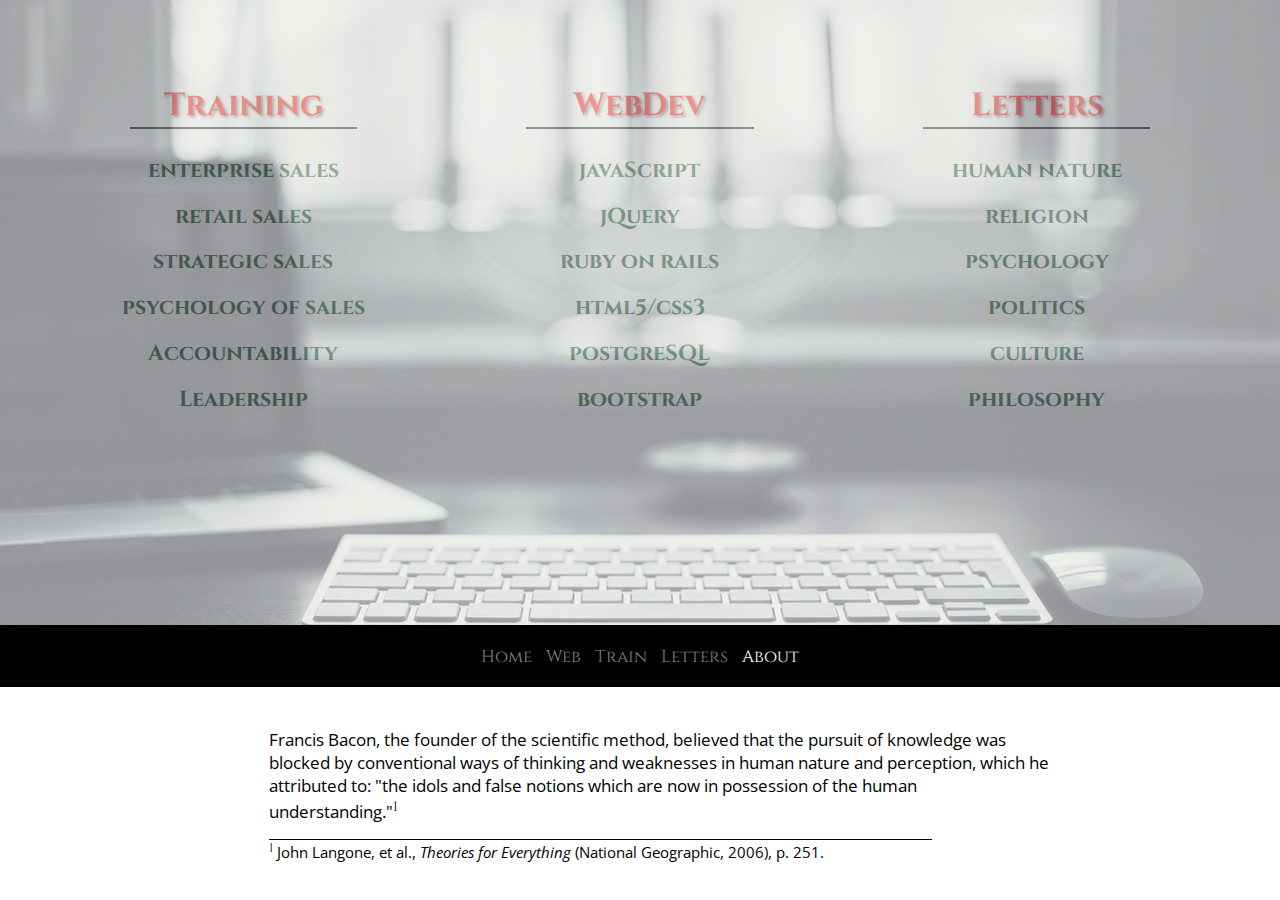
==== index2.html @ 85834494 "opacity" ====
<!DOCTYPE html>
<html>
<head>
<link href='https://fonts.googleapis.com/css?family=Open+Sans|Cinzel:400,700,900' rel='stylesheet' type='text/css'>
<link rel="stylesheet" type="text/css" href="css/portfolio.css">
<link rel="icon" type="image/png" sizes="16x16" href="img/favicon-16x16.png">
<meta name="viewport" content="width=device-width, initial-scale=1">
	<title>Portfolio</title>
</head>
<body>

<div id="about_title">
	<h1>About</h1>
</div>

<div id="master">
		<div id="work" class="about">
			<div class="about_text">
				<h1 class="border_bottom"> Training </h1>
				<h3> enterprise sales </h3>
				<h3> retail sales </h3>
				<h3> strategic sales </h3>
				<h3> psychology of sales </h3>
				<h3> Accountability </h3>
				<h3> Leadership </h3>
			</div>
		</div>
		<div id="skill" class="about">
			<div class="about_text">
				<h1 class="border_bottom"> WebDev </h1>
				<h3> javaScript </h3>
				<h3> jQuery </h3>
				<h3> ruby on rails </h3>
				<h3> html5/css3 </h3>
				<h3> postgreSQL </h3>
				<h3> bootstrap </h3>
			</div>
		</div>
		<div id="play" class="about">
			<div class="about_text">
				<h1 class="border_bottom"> Letters </h1>
				<h3> human nature </h3>
				<h3> religion </h3>
				<h3> psychology </h3>
				<h3> politics </h3>
				<h3> culture </h3>
				<h3> philosophy </h3>
			</div>
		</div>
	</div>

	<div>
		<img id="first_mobile" class="first" src="img/qhlvgu41odn9327.jpg">
	</div>
	
	<div class="navdiv2">
		<nav>
			<ul>
				<li>
					<a href="index.html">Home</a>
				</li>
				 <li>
				 	<a href="index3web.html">Web</a>
				</li>
				<li>
				 	<a href="index3train.html">Train</a>
				</li>
				<li>
					<a href="index3letters.html">Letters</a>
				</li>
				<li>
					<a class="current" href="index2.html">About</a>
				</li>
			</ul>
		</nav>
	</div>
	<div id="quote">
		<p> Francis Bacon, the founder of the scientific method, believed that the pursuit of knowledge was blocked by conventional ways of thinking and weaknesses in human nature and perception, which he attributed to: "the idols and false notions which are now in possession of the human understanding."<sup>1</sup></p>
		<p id="ref"><sup>1</sup> John Langone, et al., <i>Theories for Everything</i> (National Geographic, 2006), p. 251.</p>
	</div>

</body>
</html>
---- css/portfolio.css ----
body {
	margin: 0px; padding: 0px;
	background-image: url("../img/pyramid.png");
	height: 100vh;
	/*overflow-y: hidden;*/
	overflow-x: hidden;
}
* {
	font-family: cinzel;
}
.name {
	text-align: center;
	font-size: 4vw;
	color: white;
	margin: 7vh 0 -7vh 0;
	font-family: open sans;
}
#name3 {
	font-size: 8vw;
	margin-top: -43px;
	/*color: rgba(7,74,30,1);*/
	color: rgba(204,0,0,1);
}
#name4 {
	font-size: 6vw;
	margin-top: -43px;
	/*color: rgba(7,74,30,1);*/
	color: rgba(204,0,0,1);
}
.first {
	width: 100vw;
	height: 75vh;
	z-index: 1;
	opacity: 0.5;
}
li strong {
	font-family: open sans;
}
header {
	position: absolute;
	width: 76%;
	margin-right: 12%;
	margin-left: 12%;
	top: 15%;
	text-align: center;
	z-index: 2;
	font-size: 35px;
	padding: 0px;
}
header h1 {
	/*color: rgba(204,0,0,1);*/
	color: black;
	font-size: 7vw;
	margin: 0;
	text-shadow: 2px 2px 3px rgba(0,0,0,0.6);
}
header h4 {
	margin-left: 0px; padding-left: 0px;
	margin-right: 0px; padding-right: 0px;
}
nav li {
	display: inline;
}
nav li a {
 	padding: 0 5px 0 5px;
 	color: grey;
	font-size: 17px;
	text-decoration: none;
}
nav li a:hover {
	font-style: italic;
}
nav {
	width: 100%;
	background-color: black;
	padding: .4vh 0px .4vh 0px;
	position: relative;
	top: -4vh;
	z-index: 3;
}
nav ul {
	text-align: center;
	padding-left: 0;
}
.current {
	color: white;
}
#contact {
	text-align: center;
	margin-top: -25px;
}
#phone {
	color: rgba(98, 99, 87, 1.0);
}
#apps {
	width: 100vw;
	height: 40vh;
	z-index: 1;
}
.project1 {
	height: auto;
	width: 20%;
	float: left;
	margin-left: 14%;
	opacity: 1.0;
    filter: alpha(opacity=100);
}	
.project1:hover {
	opacity: 0.5;
    filter: alpha(opacity=50)
}
.project2 {
	height: auto;
	width: 20%;
	float: right;
	margin-right: 14%;
	opacity: 1.0;
    filter: alpha(opacity=100);
}
.project2:hover {
	opacity: 0.5;
    filter: alpha(opacity=50)
}
#project3 {
	margin-top: 50vh;
}
.project_left {
	margin-left: 5vw;
	margin-right: -5vw;
	position: relative;
	min-width: 40vw;
	display: block;
	/*overflow-y: scroll;*/
}
.project_right {
	margin-left: -5vw;
	margin-right: 5vw;
	position: relative;
	min-width: 40vw;
	display: block;
}
.p_left {
	font-size: 12px;
	width: 30%;
	margin-top: 13%;
	margin-left: 10%;
	position: absolute;
	float: left;
	font-family: open sans;
	font-size: 13px;
}
.p_right {
	font-size: 12px;
	width: 30%;
	margin-top: 13%;
	margin-left: 62%;
	position: absolute;
	float: left;
	font-family: open sans;
	font-size: 13px;
}
.align {
	text-align: center;
}

#ror {
	text-decoration: none;
}
#mail {
	width: 32px;
	height: 32px;
	margin-left: 15px;
}
#linkedin {
	height: 32px;
	margin-right: 10px;
}
.navdiv2 {
	margin-top: -20px;
	height: 5vh;
}
#quote {
	top: 74vh;
	text-align: left;
	position: absolute;
	width: 61%;
	height: 15vh;
	margin: 5vh 19vw 0vh 21vw;
	border: 1px;
	font-size: 1.3vw;
	
}
#quote p {
	font-family: open sans;
	text-decoration: bold;
}
#quote i {
	font-family: open sans;
}
.p {
	font-family: open sans;
	text-align: left;
	text-decoration-style: bold;
	color: black;
	font-size: 12px;
	text-decoration: none;
}
#ref {
	border-top-width: 1px;
	border-top-style: solid; 
	border-top-color: black;
	border-width: 85%;
	font-size: 1.2vw;
	width: 85%;
}
#master {
	height: 75vh;
	width: 100vw;
	position: absolute;
	margin-top: 1.8vh;
	margin-bottom: -1.8vh;

}
.border_bottom {
	border-bottom-width: 2px;
	border-bottom-style: solid; 
	border-bottom-color: black;
	width: 74%;
	margin-left: 13%;
	text-decoration: bold;
	text-shadow: 2px 2px 3px rgba(0,0,0,0.6);
}
#work {
	width: 24vw;
	position: absolute;
	margin-left: 7%;
	margin-right: 3.5vw;
	margin-top: 2.5%;
	margin-bottom: -2.5%;
}
#skill {
	width: 24%;
	position: absolute;
	margin-left: 38vw;
	margin-top: 2.5%;
	margin-bottom: -2.5%;
	text-align: center;
}
#play {
	width: 24vw;
	position: absolute;
	margin-right: 7vw;
	margin-left: 69vw;
	margin-top: 2.5%;
	margin-bottom: -2.5%;
	text-align: center;
}
.about {
	text-align: center;
	background-color: white;
	opacity: .7;
	border-radius: 25px;
	color: rgba(7,74,30,1);
	text-decoration-style: bold;
}
.about h3 {
	font-size: 1.7vw;
	margin-top: -1.6%;
	position: relative;
}
.about h1 {
	color: red;
	font-size: 2.5vw;
	margin-bottom: 3.5vh;
}
.about_text {
	margin: 4vh 0 4vh 0;
	height: 92%;
	position: relative;
}
.links {
	text-decoration: none;
	font-family: cinzel;
	margin: 0;
}
.descr {
	font-family: open sans;
	margin: 0;
}
#about_title {
	text-align: center;
	position: absolute;
	width: 100vw;
	display: none;
}

@media all and (max-width: 655px) {
	#project3 {
		display: none;
	}

/*	#project3 {
		display: none;
	}*/
/*	.first {
		height: 70vh;
	}
	#quote {
		width: 90%;
		margin: 3vh 5vw 0vh 5vw;
		font-size: 2vw;
		text-decoration: none;
	}
	#ref {
		font-size: .8em;
		width: 95%;
	}
	#master {
		margin-top: 15vh;
		margin-bottom: -7vh;
		margin-left: -1vw;
		margin-right: 1vw;
	}
	#work {
		width: 27vw;
	}
	#skill {
		width: 27vw;
	}
	#play {
		width: 27vw;
	}
	.about h3 {
		font-size: 2.4vw;
	}
	.about h1 {
		font-size: 3vw;
	}
	.about {
		height: 43vh;
	}
	.about_text {
		text-decoration: bold;
		color: black;
	}
	header h1 {
		font-size: 50px;
		margin-top: -3vh;
	}
	.name {
		font-size: 5vw;
		color: white;
		margin: 3vh 0 -7vh 0;
	}
	#apps {
		display: none;
	}
	#name3 {
		display: none;
	}
/*	.links {
		display: none;
	}*/
/*	.p li {
		margin-left: -5.5vw;
	}
	#p_left {
		width: 35%;
		margin-top: 14%;
		margin-left: 8%;
	}
	#p_right {
		width: 35%;
		margin-top: 14%;
		margin-left: 61%;
	}
	#p_right b {
		font-size: 15px;
	}
	#p_left b {
		font-size: 15px;
	}
	.not_mobile {
		display: none;
	}
	#about_title {
		text-align: center;
		position: absolute;
		width: 100vw;
		display: block;
	}
	.nav_projects {
		margin-top: 4vh;
	}
	body {
		margin: 0px; padding: 0px;
		background-image: url("../img/pyramid.png");
		height: 100vh;
	}
	.drop {
		display :none;
	}
}*/
/*@media (min-width: 401px) and (max-width: 700px){
	#quote {
		display: none;
	}
	#about_title {
		margin-top: -3.5vh;
	}
	.navdiv2 {
		margin-top: 0;
	}
	#first_mobile {
		height: 83vh;
	}
	.about {
		height: 60vh;
	}
	.about h3 {
		font-size: 1.7vw;
		margin-top: -2%;
		position: relative;
	}
	#master {
		margin-bottom: -10vh;
	}
*/
}
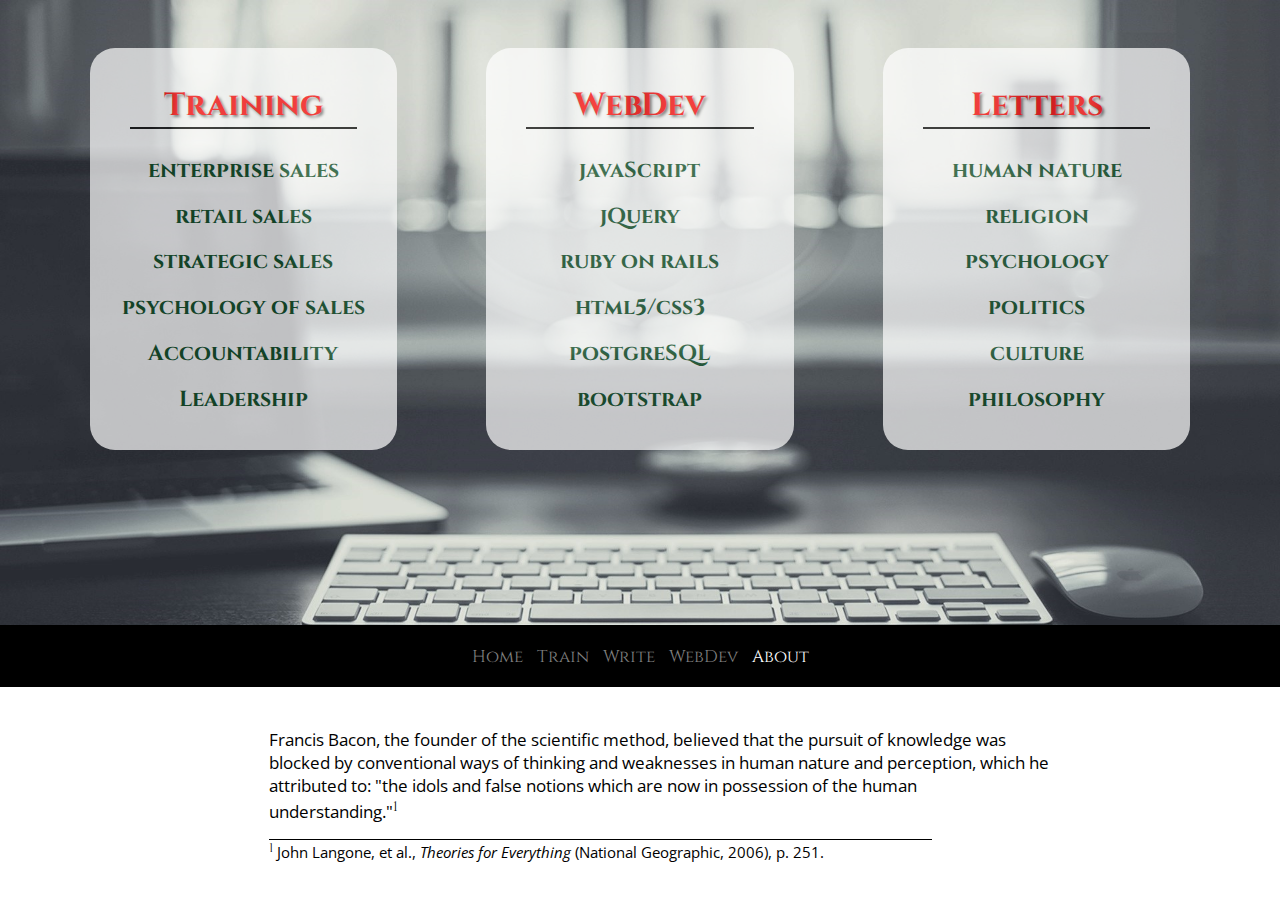
==== commit 75b3db60: "Punctuation" ====
--- a/index2.html
+++ b/index2.html
@@ -59,14 +59,15 @@
 				<li>
 					<a href="index.html">Home</a>
 				</li>
-				 <li>
-				 	<a href="index3web.html">Web</a>
-				</li>
+				 
 				<li>
 				 	<a href="index3train.html">Train</a>
 				</li>
 				<li>
-					<a href="index3letters.html">Letters</a>
+					<a href="index3letters.html">Write</a>
+				</li>
+				<li>
+				 	<a href="index3web.html">WebDev</a>
 				</li>
 				<li>
 					<a class="current" href="index2.html">About</a>
--- a/css/portfolio.css
+++ b/css/portfolio.css
@@ -31,7 +31,6 @@
 	width: 100vw;
 	height: 75vh;
 	z-index: 1;
-	opacity: 0.5;
 }
 li strong {
 	font-family: open sans;
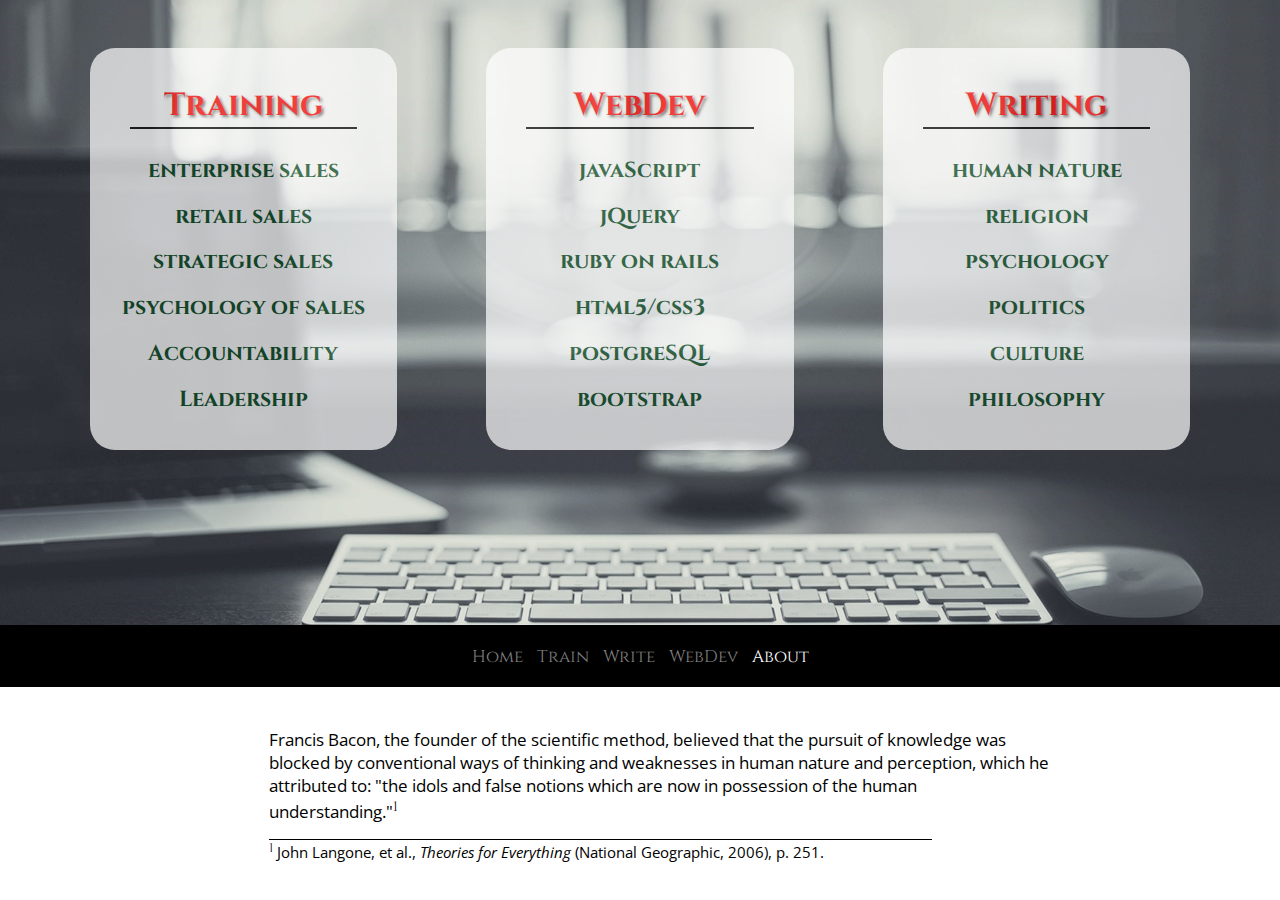
==== commit 47dd11a1: "Punctuation" ====
--- a/index2.html
+++ b/index2.html
@@ -38,7 +38,7 @@
 		</div>
 		<div id="play" class="about">
 			<div class="about_text">
-				<h1 class="border_bottom"> Letters </h1>
+				<h1 class="border_bottom"> Writing </h1>
 				<h3> human nature </h3>
 				<h3> religion </h3>
 				<h3> psychology </h3>
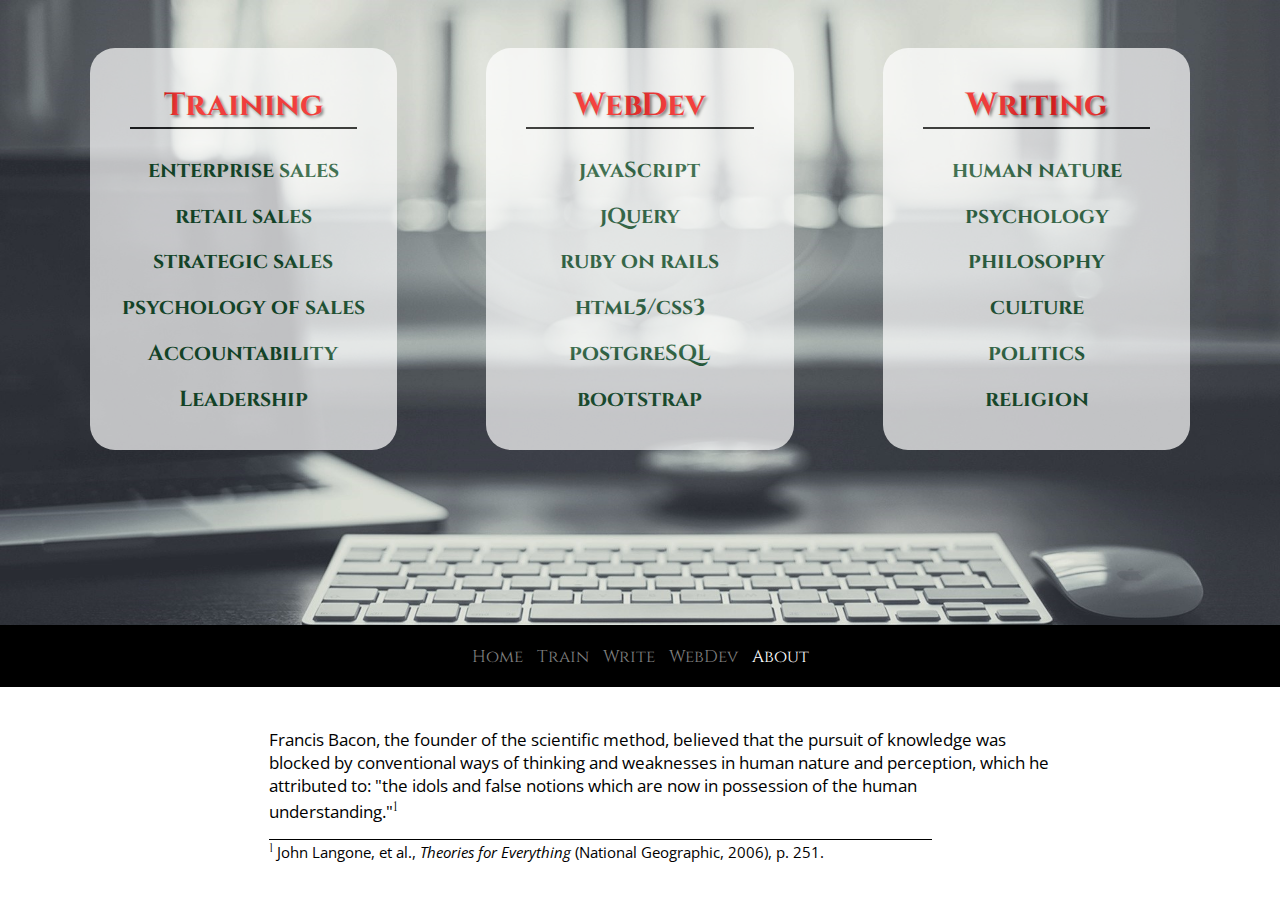
==== commit a6c3758a: "Punctuation" ====
--- a/index2.html
+++ b/index2.html
@@ -40,11 +40,11 @@
 			<div class="about_text">
 				<h1 class="border_bottom"> Writing </h1>
 				<h3> human nature </h3>
+				<h3> psychology </h3>
+				<h3> philosophy </h3>
+				<h3> culture </h3>
+				<h3> politics </h3>
 				<h3> religion </h3>
-				<h3> psychology </h3>
-				<h3> politics </h3>
-				<h3> culture </h3>
-				<h3> philosophy </h3>
 			</div>
 		</div>
 	</div>
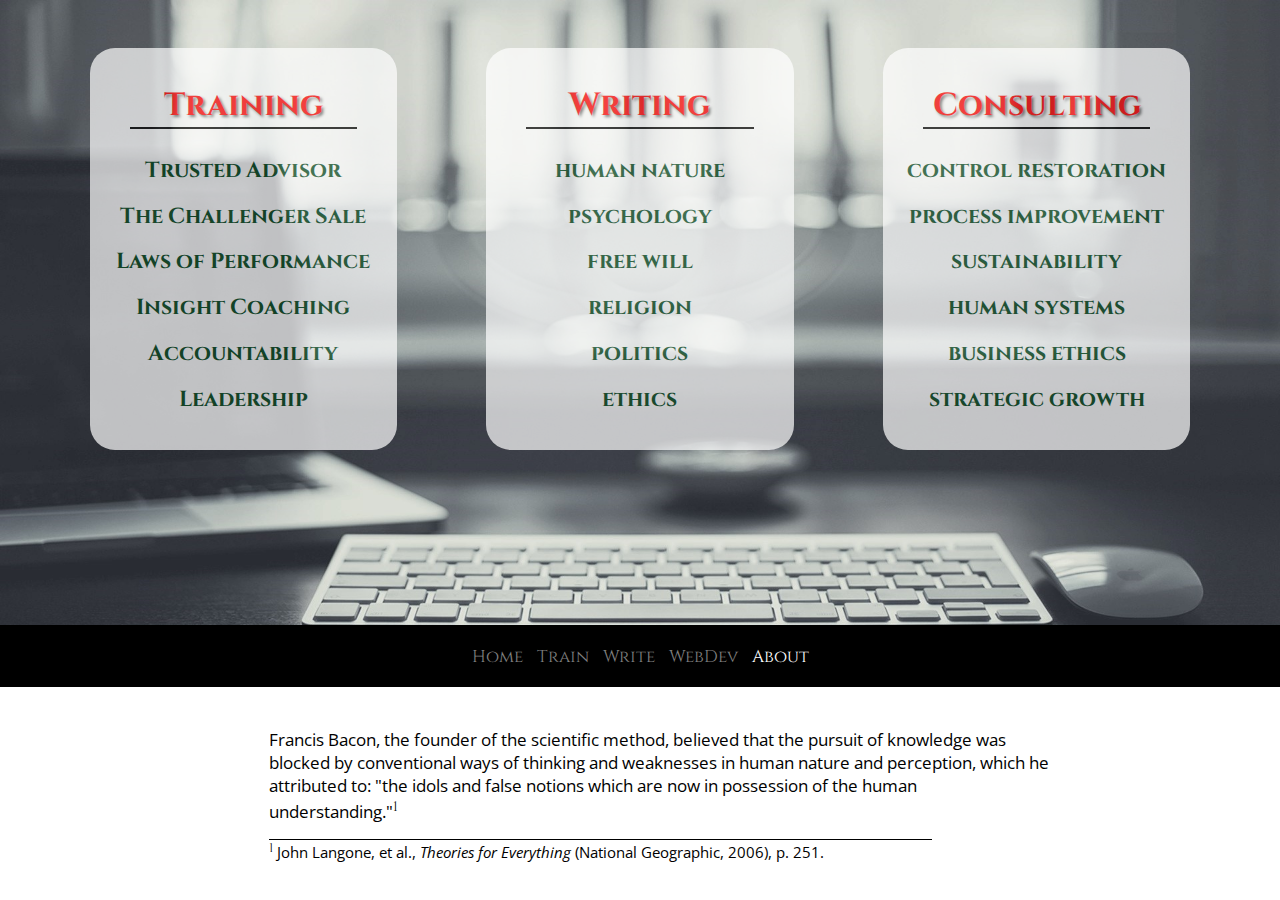
==== commit eff88fe8: "about update" ====
--- a/index2.html
+++ b/index2.html
@@ -17,37 +17,39 @@
 		<div id="work" class="about">
 			<div class="about_text">
 				<h1 class="border_bottom"> Training </h1>
-				<h3> enterprise sales </h3>
-				<h3> retail sales </h3>
-				<h3> strategic sales </h3>
-				<h3> psychology of sales </h3>
+				<h3> Trusted Advisor </h3>
+				<h3> The Challenger Sale </h3>
+				<h3> Laws of Performance </h3>
+				<h3> Insight Coaching </h3>
 				<h3> Accountability </h3>
 				<h3> Leadership </h3>
 			</div>
 		</div>
-		<div id="skill" class="about">
+
+		<div id="play" class="about">
 			<div class="about_text">
-				<h1 class="border_bottom"> WebDev </h1>
-				<h3> javaScript </h3>
-				<h3> jQuery </h3>
-				<h3> ruby on rails </h3>
-				<h3> html5/css3 </h3>
-				<h3> postgreSQL </h3>
-				<h3> bootstrap </h3>
+				<h1 class="border_bottom"> Consulting </h1>
+				<h3> control restoration </h3>
+				<h3> process improvement </h3>
+				<h3> sustainability </h3>
+				<h3> human systems </h3>
+				<h3> business ethics </h3>
+				<h3> strategic growth </h3>
 			</div>
 		</div>
-		<div id="play" class="about">
+
+		<div id="skill" class="about">
 			<div class="about_text">
 				<h1 class="border_bottom"> Writing </h1>
 				<h3> human nature </h3>
 				<h3> psychology </h3>
-				<h3> philosophy </h3>
-				<h3> culture </h3>
+				<h3> free will </h3>
+				<h3> religion </h3>
 				<h3> politics </h3>
-				<h3> religion </h3>
+				<h3> ethics </h3>
 			</div>
 		</div>
-	</div>
+</div>
 
 	<div>
 		<img id="first_mobile" class="first" src="img/qhlvgu41odn9327.jpg">
--- a/css/portfolio.css
+++ b/css/portfolio.css
@@ -23,7 +23,7 @@
 }
 #name4 {
 	font-size: 6vw;
-	margin-top: -43px;
+	margin-top: -41px;
 	/*color: rgba(7,74,30,1);*/
 	color: rgba(204,0,0,1);
 }
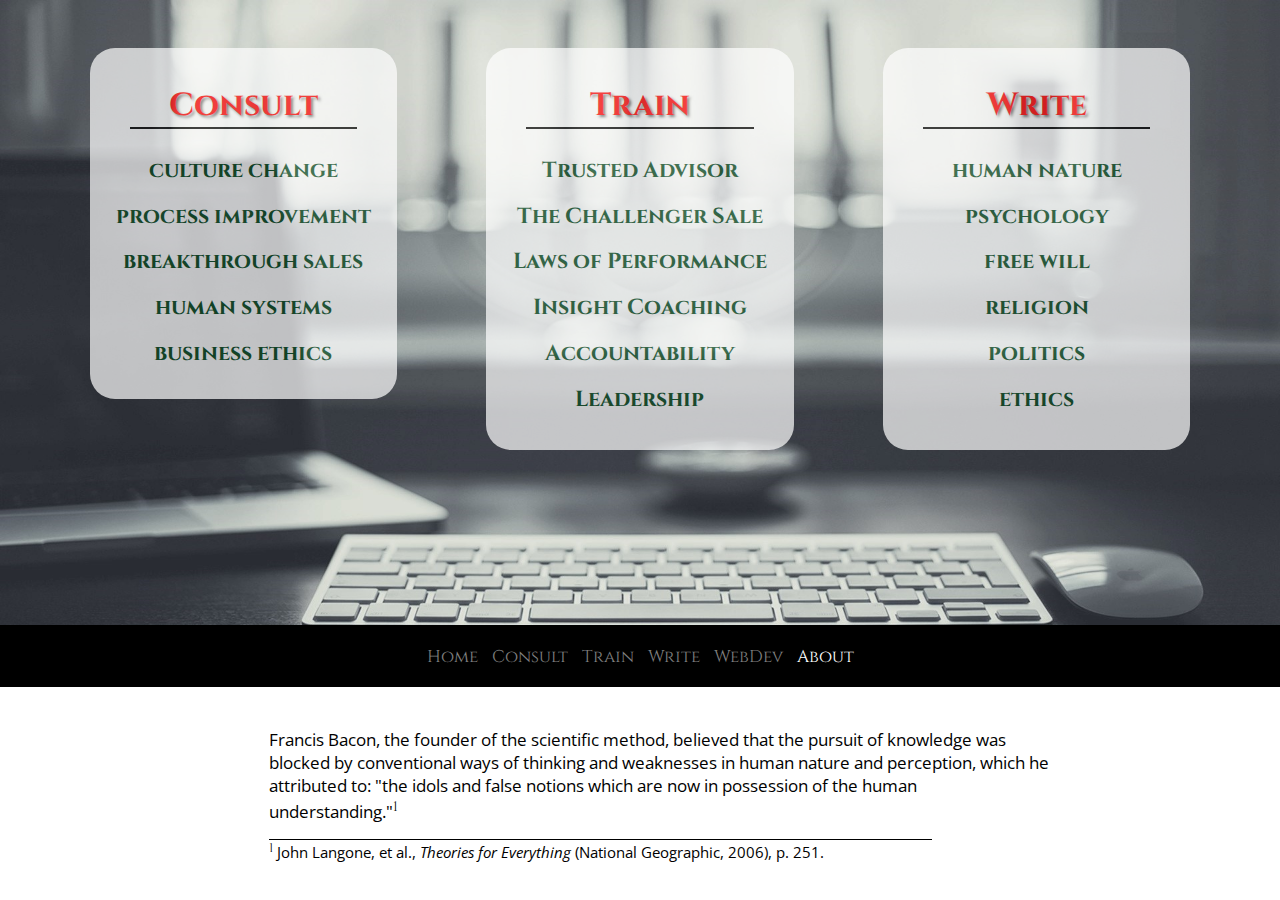
==== commit 94c5aeb5: "replace with Kotel Group" ====
--- a/index2.html
+++ b/index2.html
@@ -5,7 +5,7 @@
 <link rel="stylesheet" type="text/css" href="css/portfolio.css">
 <link rel="icon" type="image/png" sizes="16x16" href="img/favicon-16x16.png">
 <meta name="viewport" content="width=device-width, initial-scale=1">
-	<title>Portfolio</title>
+	<title>Kotel Group</title>
 </head>
 <body>
 
@@ -16,37 +16,38 @@
 <div id="master">
 		<div id="work" class="about">
 			<div class="about_text">
-				<h1 class="border_bottom"> Training </h1>
+				<h1 class="border_bottom"> Consult </h1>
+				<h3> culture change </h3>
+				<h3> process improvement </h3>
+				<h3> breakthrough sales </h3>
+				<h3> human systems </h3>
+				<h3> business ethics </h3>
+				<h3>  </h3>
+			</div>
+		</div>
+
+		<div id="play" class="about">
+			<div class="about_text">
+				<h1 class="border_bottom"> Write </h1>
+				<h3> human nature </h3>
+				<h3> psychology </h3>
+				<h3> free will </h3>
+				<h3> religion </h3>
+				<h3> politics </h3>
+				<h3> ethics </h3>
+			</div>
+		</div>
+
+		<div id="skill" class="about">
+			<div class="about_text">
+				<h1 class="border_bottom"> Train </h1>
 				<h3> Trusted Advisor </h3>
 				<h3> The Challenger Sale </h3>
 				<h3> Laws of Performance </h3>
 				<h3> Insight Coaching </h3>
 				<h3> Accountability </h3>
 				<h3> Leadership </h3>
-			</div>
-		</div>
-
-		<div id="play" class="about">
-			<div class="about_text">
-				<h1 class="border_bottom"> Consulting </h1>
-				<h3> control restoration </h3>
-				<h3> process improvement </h3>
-				<h3> sustainability </h3>
-				<h3> human systems </h3>
-				<h3> business ethics </h3>
-				<h3> strategic growth </h3>
-			</div>
-		</div>
-
-		<div id="skill" class="about">
-			<div class="about_text">
-				<h1 class="border_bottom"> Writing </h1>
-				<h3> human nature </h3>
-				<h3> psychology </h3>
-				<h3> free will </h3>
-				<h3> religion </h3>
-				<h3> politics </h3>
-				<h3> ethics </h3>
+				
 			</div>
 		</div>
 </div>
@@ -61,7 +62,9 @@
 				<li>
 					<a href="index.html">Home</a>
 				</li>
-				 
+			    <li>
+				    <a href="index3consult.html">Consult</a>
+			    </li>
 				<li>
 				 	<a href="index3train.html">Train</a>
 				</li>
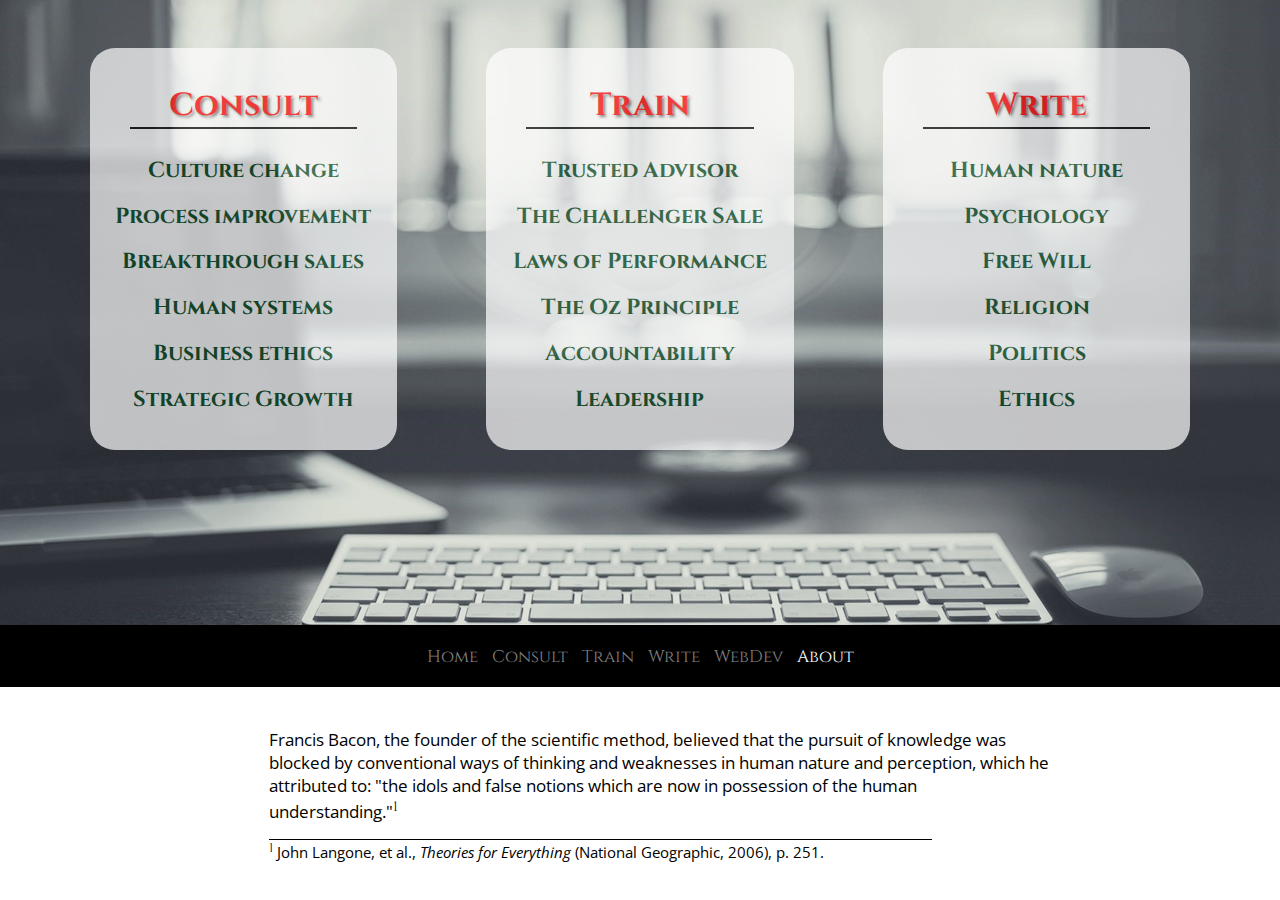
==== commit 87bbc413: "change page titles" ====
--- a/index2.html
+++ b/index2.html
@@ -17,24 +17,24 @@
 		<div id="work" class="about">
 			<div class="about_text">
 				<h1 class="border_bottom"> Consult </h1>
-				<h3> culture change </h3>
-				<h3> process improvement </h3>
-				<h3> breakthrough sales </h3>
-				<h3> human systems </h3>
-				<h3> business ethics </h3>
-				<h3>  </h3>
+				<h3> Culture change </h3>
+				<h3> Process improvement </h3>
+				<h3> Breakthrough sales </h3>
+				<h3> Human systems </h3>
+				<h3> Business ethics </h3>
+				<h3> Strategic Growth </h3>
 			</div>
 		</div>
 
 		<div id="play" class="about">
 			<div class="about_text">
 				<h1 class="border_bottom"> Write </h1>
-				<h3> human nature </h3>
-				<h3> psychology </h3>
-				<h3> free will </h3>
-				<h3> religion </h3>
-				<h3> politics </h3>
-				<h3> ethics </h3>
+				<h3> Human nature </h3>
+				<h3> Psychology </h3>
+				<h3> Free Will </h3>
+				<h3> Religion </h3>
+				<h3> Politics </h3>
+				<h3> Ethics </h3>
 			</div>
 		</div>
 
@@ -44,7 +44,7 @@
 				<h3> Trusted Advisor </h3>
 				<h3> The Challenger Sale </h3>
 				<h3> Laws of Performance </h3>
-				<h3> Insight Coaching </h3>
+				<h3> The Oz Principle </h3>
 				<h3> Accountability </h3>
 				<h3> Leadership </h3>
 				
